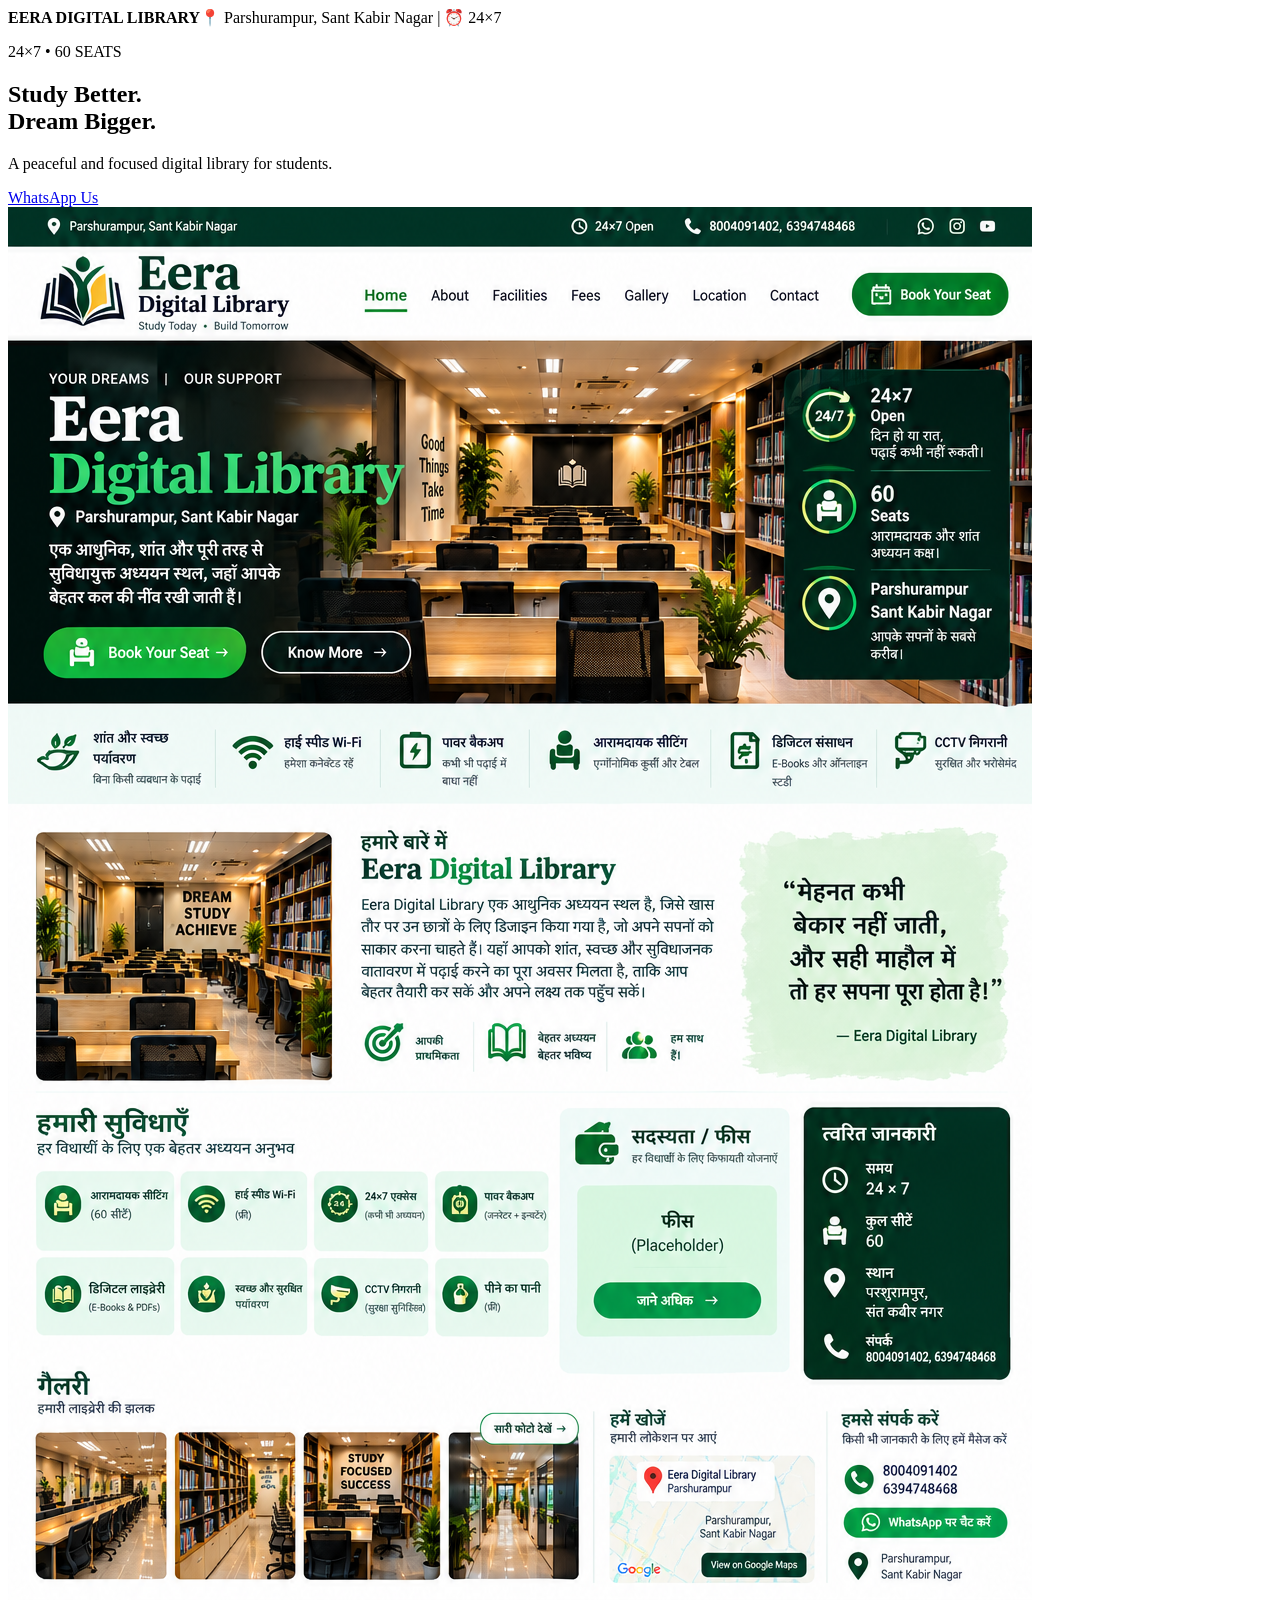
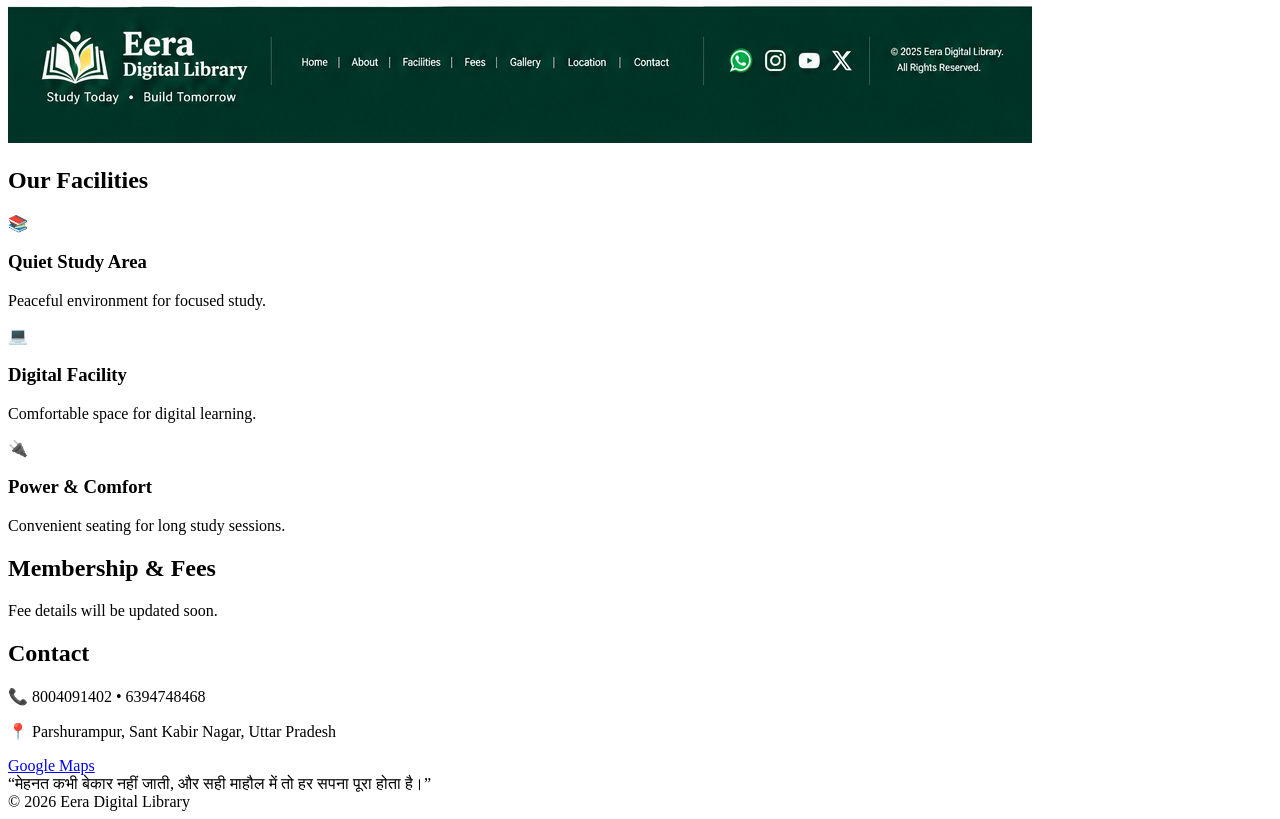
==== index.html @ 01be1451 "Rename index-1.html to index.html" ====
<!doctype html><html><head><meta charset="utf-8"><meta name="viewport" content="width=device-width,initial-scale=1"><title>Eera Digital Library</title><link rel="stylesheet" href="style.css"></head><body><header><b>EERA DIGITAL LIBRARY</b><span>📍 Parshurampur, Sant Kabir Nagar | ⏰ 24×7</span></header><main><section class="hero"><div><p>24×7 • 60 SEATS</p><h1>Study Better.<br>Dream Bigger.</h1><p>A peaceful and focused digital library for students.</p><a href="https://wa.me/918004091402" class="btn">WhatsApp Us</a></div><img src="library.jpg" alt="Eera Digital Library"></section><section><h2>Our Facilities</h2><div class="cards"><article>📚<h3>Quiet Study Area</h3><p>Peaceful environment for focused study.</p></article><article>💻<h3>Digital Facility</h3><p>Comfortable space for digital learning.</p></article><article>🔌<h3>Power & Comfort</h3><p>Convenient seating for long study sessions.</p></article></div></section><section><h2>Membership & Fees</h2><p class="center">Fee details will be updated soon.</p></section><section><h2>Contact</h2><p class="center">📞 8004091402 • 6394748468</p><p class="center">📍 Parshurampur, Sant Kabir Nagar, Uttar Pradesh</p><a href="https://www.google.com/maps/search/?api=1&query=Eera+Digital+Library+Parshurampur+Sant+Kabir+Nagar" class="btn">Google Maps</a></section></main><footer>“मेहनत कभी बेकार नहीं जाती, और सही माहौल में तो हर सपना पूरा होता है।”<br>© 2026 Eera Digital Library</footer></body></html>
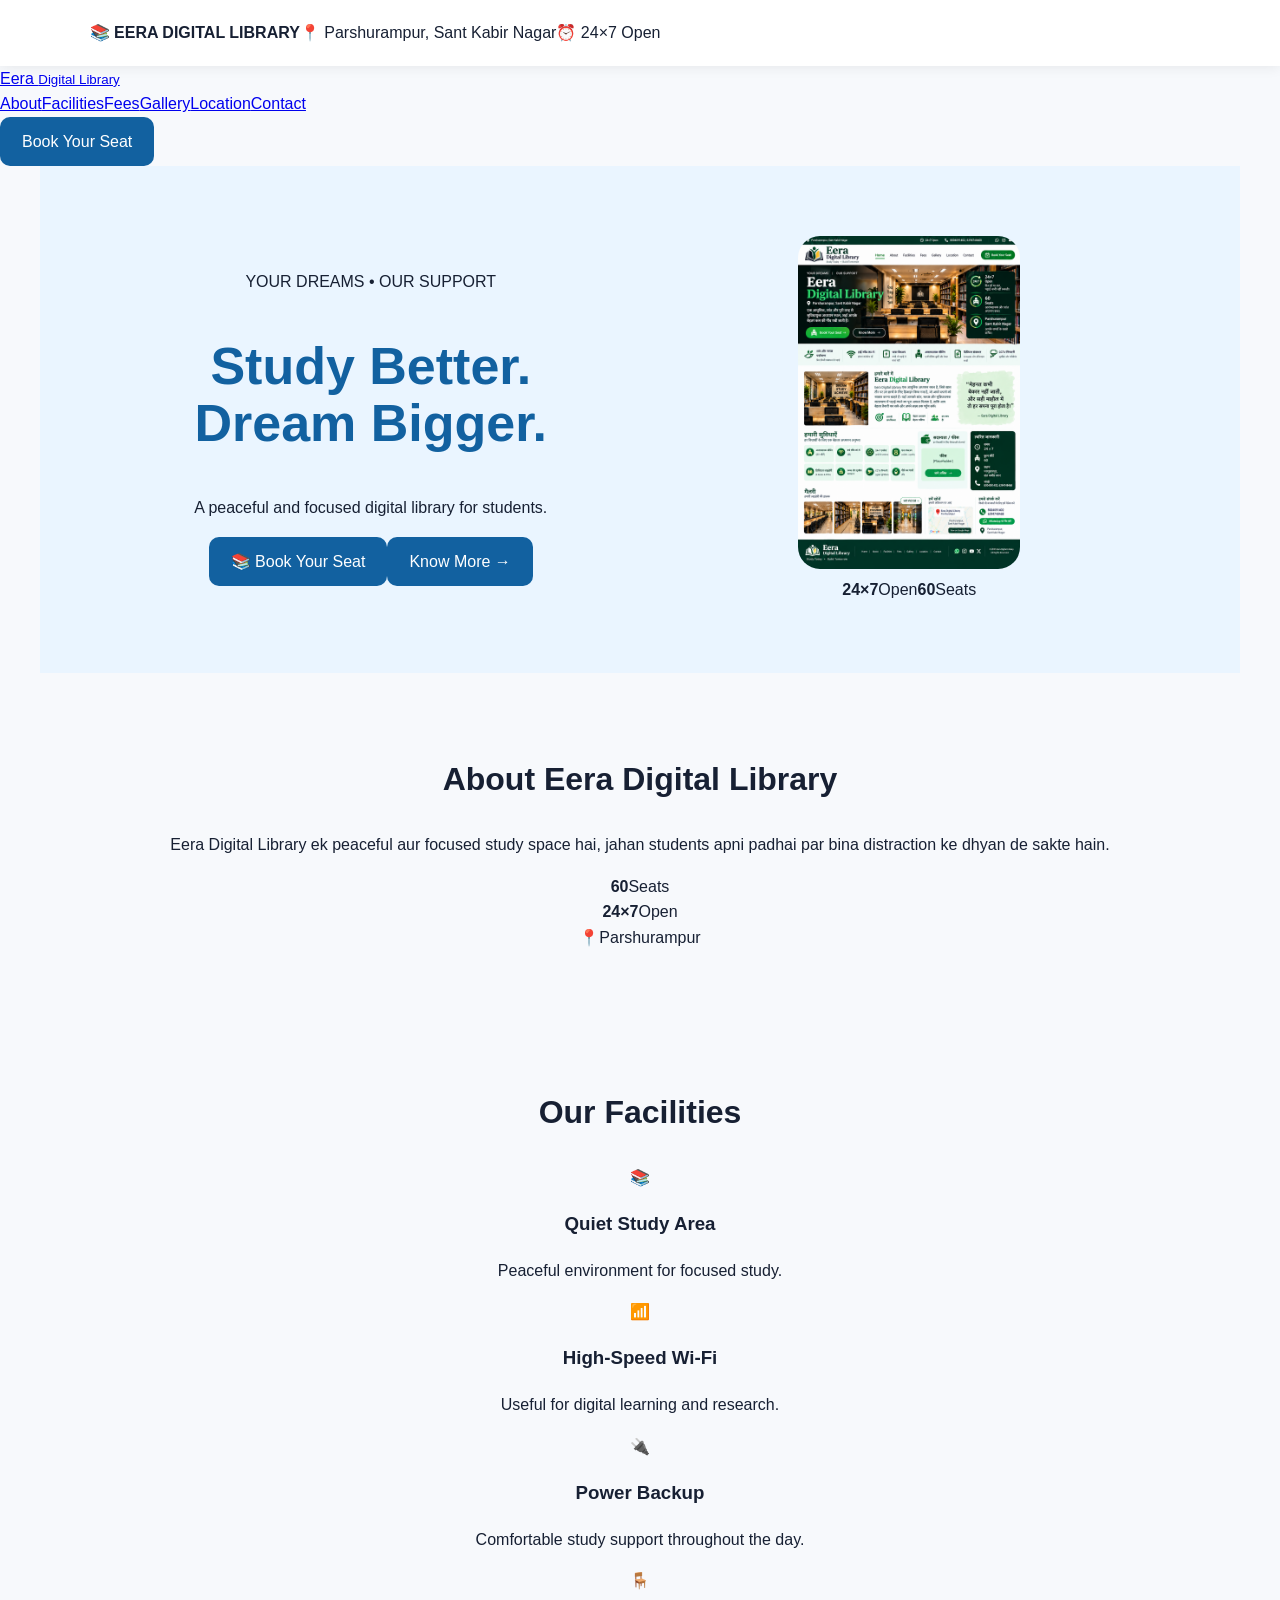
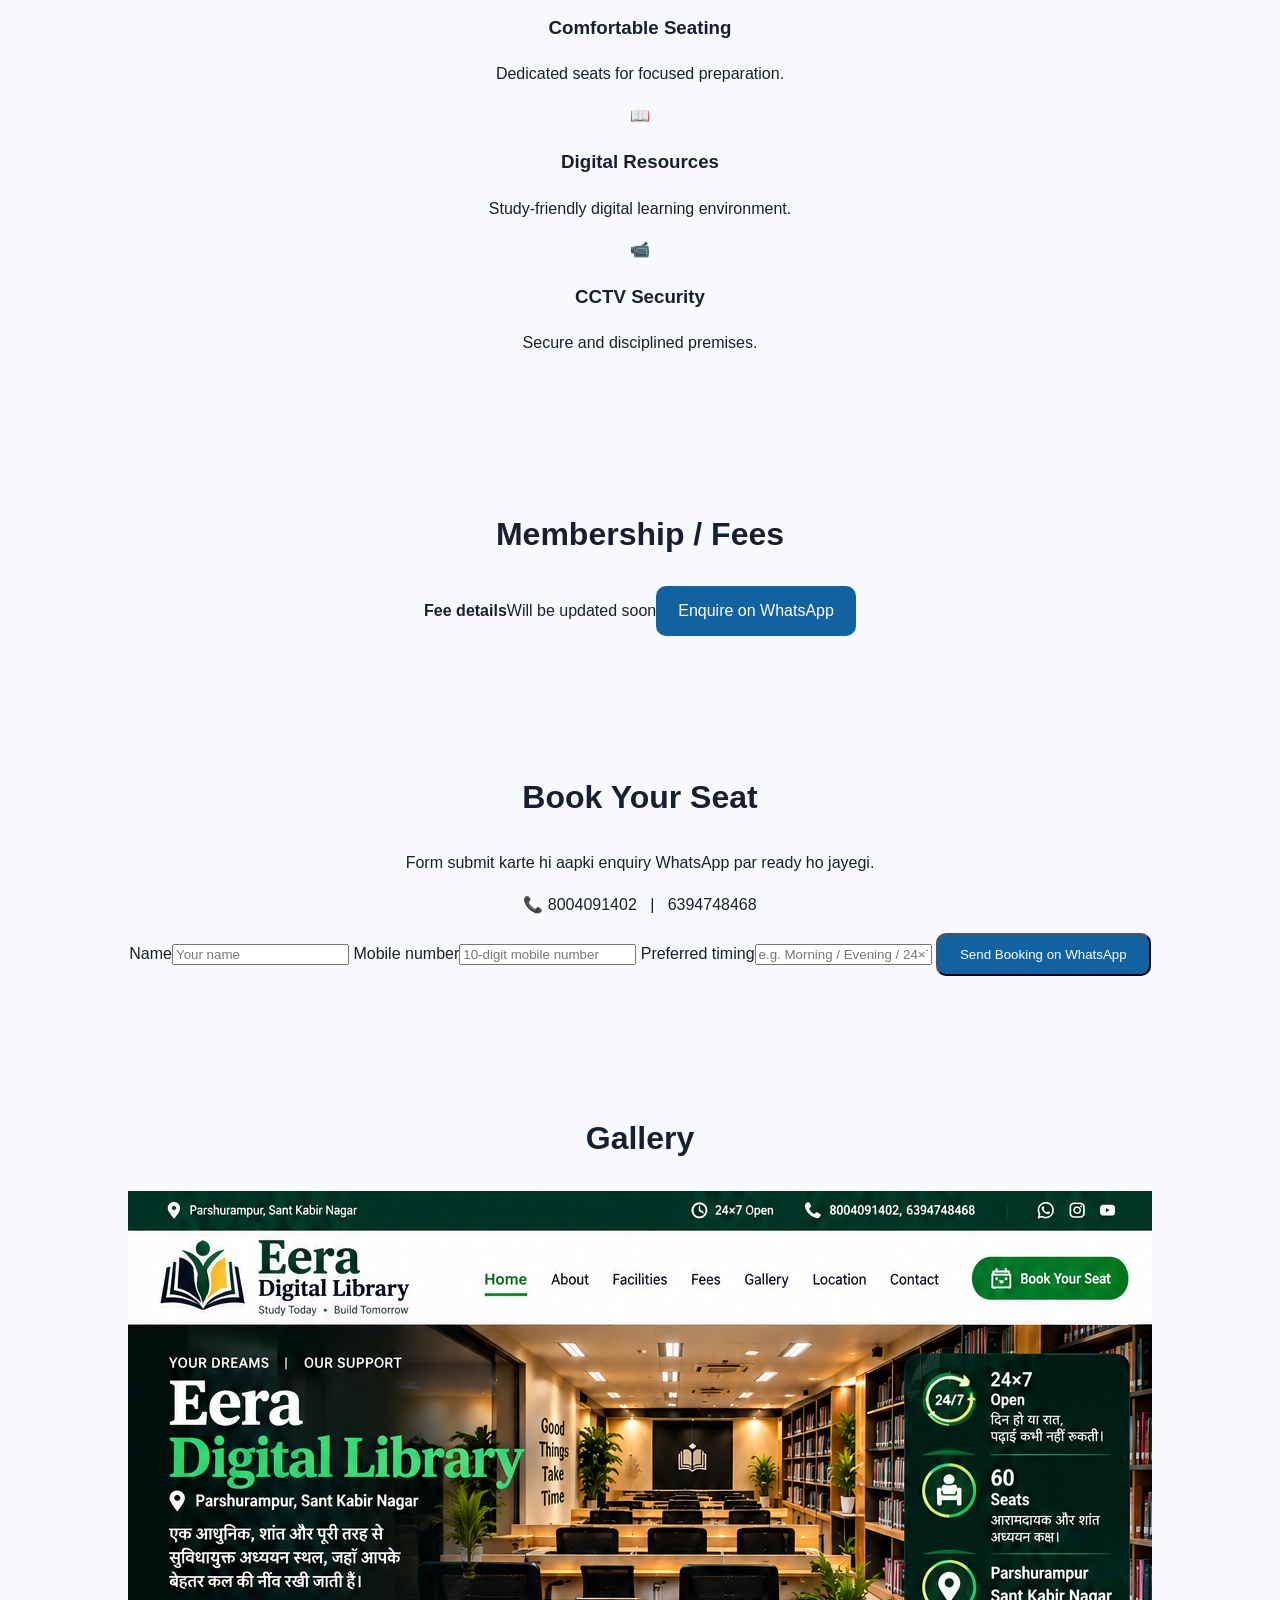
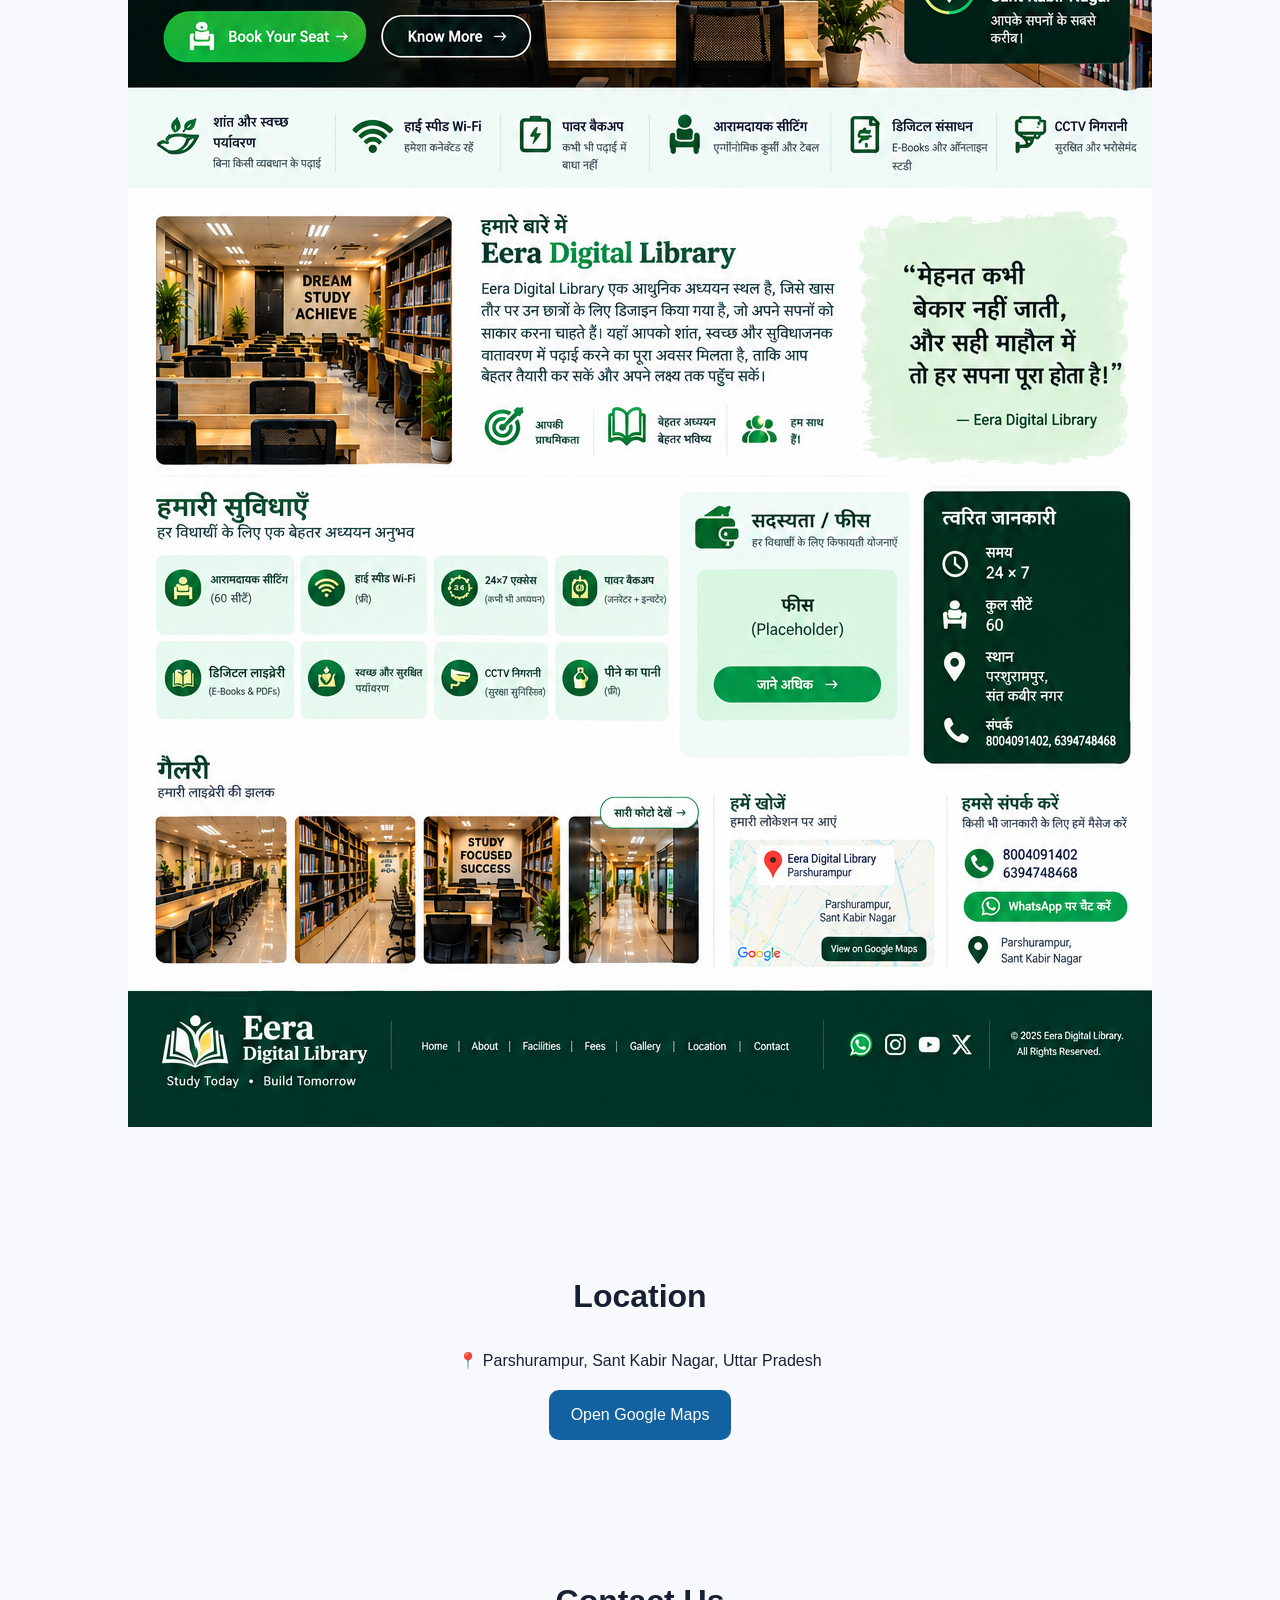
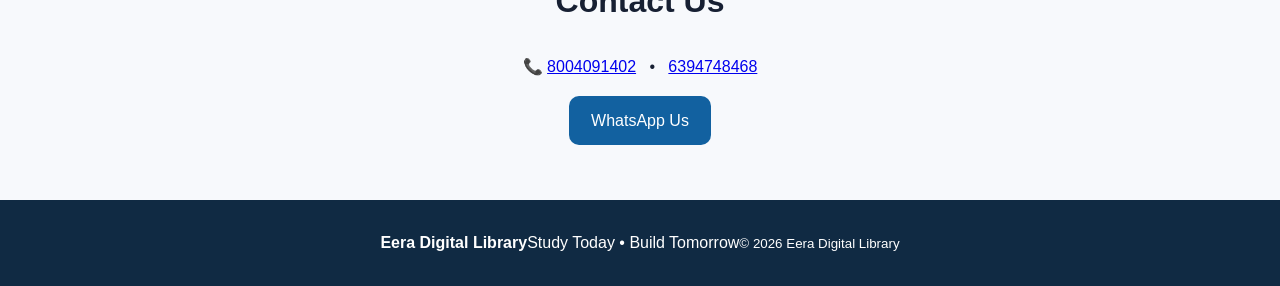
==== commit c5c1536c: "Revamp index.html with new layout and features" ====
--- a/index.html
+++ b/index.html
@@ -1 +1,62 @@
-<!doctype html><html><head><meta charset="utf-8"><meta name="viewport" content="width=device-width,initial-scale=1"><title>Eera Digital Library</title><link rel="stylesheet" href="style.css"></head><body><header><b>EERA DIGITAL LIBRARY</b><span>📍 Parshurampur, Sant Kabir Nagar | ⏰ 24×7</span></header><main><section class="hero"><div><p>24×7 • 60 SEATS</p><h1>Study Better.<br>Dream Bigger.</h1><p>A peaceful and focused digital library for students.</p><a href="https://wa.me/918004091402" class="btn">WhatsApp Us</a></div><img src="library.jpg" alt="Eera Digital Library"></section><section><h2>Our Facilities</h2><div class="cards"><article>📚<h3>Quiet Study Area</h3><p>Peaceful environment for focused study.</p></article><article>💻<h3>Digital Facility</h3><p>Comfortable space for digital learning.</p></article><article>🔌<h3>Power & Comfort</h3><p>Convenient seating for long study sessions.</p></article></div></section><section><h2>Membership & Fees</h2><p class="center">Fee details will be updated soon.</p></section><section><h2>Contact</h2><p class="center">📞 8004091402 • 6394748468</p><p class="center">📍 Parshurampur, Sant Kabir Nagar, Uttar Pradesh</p><a href="https://www.google.com/maps/search/?api=1&query=Eera+Digital+Library+Parshurampur+Sant+Kabir+Nagar" class="btn">Google Maps</a></section></main><footer>“मेहनत कभी बेकार नहीं जाती, और सही माहौल में तो हर सपना पूरा होता है।”<br>© 2026 Eera Digital Library</footer></body></html>
+<!doctype html>
+<html lang="hi">
+<head>
+<meta charset="utf-8">
+<meta name="viewport" content="width=device-width,initial-scale=1">
+<title>Eera Digital Library | Parshurampur</title>
+<link rel="stylesheet" href="style.css">
+</head>
+<body>
+<header class="top"><div class="wrap"><strong>📚 EERA DIGITAL LIBRARY</strong><span>📍 Parshurampur, Sant Kabir Nagar</span><span>⏰ 24×7 Open</span></div></header>
+
+<nav class="nav"><div class="wrap"><a class="brand" href="#home">Eera <small>Digital Library</small></a><div class="links"><a href="#about">About</a><a href="#facilities">Facilities</a><a href="#fees">Fees</a><a href="#gallery">Gallery</a><a href="#location">Location</a><a href="#contact">Contact</a></div><a class="btn small" href="#booking">Book Your Seat</a></div></nav>
+
+<main id="home">
+<section class="hero wrap">
+<div class="heroText"><p class="eyebrow">YOUR DREAMS • OUR SUPPORT</p><h1>Study Better.<br><span>Dream Bigger.</span></h1><p>A peaceful and focused digital library for students.</p>
+<div class="actions"><a class="btn" href="#booking">📚 Book Your Seat</a><a class="btn outline" href="#about">Know More →</a></div></div>
+<div class="heroCard"><img src="library.jpg" alt="Eera Digital Library"><div class="stats"><b>24×7</b><span>Open</span><b>60</b><span>Seats</span></div></div>
+</section>
+
+<section id="about" class="section wrap"><h2>About Eera Digital Library</h2><p>Eera Digital Library ek peaceful aur focused study space hai, jahan students apni padhai par bina distraction ke dhyan de sakte hain.</p><div class="statsRow"><div><b>60</b><span>Seats</span></div><div><b>24×7</b><span>Open</span></div><div><b>📍</b><span>Parshurampur</span></div></div></section>
+
+<section id="facilities" class="section soft"><div class="wrap"><h2>Our Facilities</h2><div class="grid">
+<article>📚<h3>Quiet Study Area</h3><p>Peaceful environment for focused study.</p></article>
+<article>📶<h3>High-Speed Wi-Fi</h3><p>Useful for digital learning and research.</p></article>
+<article>🔌<h3>Power Backup</h3><p>Comfortable study support throughout the day.</p></article>
+<article>🪑<h3>Comfortable Seating</h3><p>Dedicated seats for focused preparation.</p></article>
+<article>📖<h3>Digital Resources</h3><p>Study-friendly digital learning environment.</p></article>
+<article>📹<h3>CCTV Security</h3><p>Secure and disciplined premises.</p></article>
+</div></div></section>
+
+<section id="fees" class="section wrap"><h2>Membership / Fees</h2><div class="fee"><b>Fee details</b><span>Will be updated soon</span><a class="btn" href="#booking">Enquire on WhatsApp</a></div></section>
+
+<section id="booking" class="section soft"><div class="wrap booking"><div><h2>Book Your Seat</h2><p>Form submit karte hi aapki enquiry WhatsApp par ready ho jayegi.</p><p>📞 8004091402 &nbsp; | &nbsp; 6394748468</p></div>
+<form id="bookingForm">
+<label>Name<input id="name" required placeholder="Your name"></label>
+<label>Mobile number<input id="mobile" required inputmode="tel" placeholder="10-digit mobile number"></label>
+<label>Preferred timing<input id="timing" placeholder="e.g. Morning / Evening / 24×7"></label>
+<button class="btn" type="submit">Send Booking on WhatsApp</button>
+</form></div></section>
+
+<section id="gallery" class="section wrap"><h2>Gallery</h2><div class="gallery"><img src="library.jpg" alt="Library interior"></div></section>
+
+<section id="location" class="section wrap"><h2>Location</h2><p>📍 Parshurampur, Sant Kabir Nagar, Uttar Pradesh</p><a class="btn outline" target="_blank" href="https://www.google.com/maps/search/?api=1&query=Eera+Digital+Library+Parshurampur+Sant+Kabir+Nagar">Open Google Maps</a></section>
+
+<section id="contact" class="section contact"><div class="wrap"><h2>Contact Us</h2><p>📞 <a href="tel:8004091402">8004091402</a> &nbsp; • &nbsp; <a href="tel:6394748468">6394748468</a></p><a class="btn" target="_blank" href="https://wa.me/918004091402">WhatsApp Us</a></div></section>
+</main>
+
+<footer><div class="wrap"><strong>Eera Digital Library</strong><span>Study Today • Build Tomorrow</span><small>© 2026 Eera Digital Library</small></div></footer>
+
+<script>
+document.getElementById('bookingForm').addEventListener('submit',function(e){
+ e.preventDefault();
+ const name=document.getElementById('name').value.trim();
+ const mobile=document.getElementById('mobile').value.trim();
+ const timing=document.getElementById('timing').value.trim() || 'Not specified';
+ const msg=`Hello Eera Digital Library,%0A%0ASeat Booking Enquiry:%0AName: ${encodeURIComponent(name)}%0AMobile: ${encodeURIComponent(mobile)}%0APreferred timing: ${encodeURIComponent(timing)}%0A%0APlease share admission details.`;
+ window.open('https://wa.me/918004091402?text='+msg,'_blank');
+});
+</script>
+</body>
+</html>
--- a/style.css
+++ b/style.css
@@ -0,0 +1 @@
+*{box-sizing:border-box}body{margin:0;font-family:Arial,sans-serif;color:#172033;background:#f7f9fc;line-height:1.6}header{padding:20px 7%;background:#fff;display:flex;justify-content:space-between;gap:20px;box-shadow:0 2px 12px #0001}header b{color:#1261a0}main{max-width:1200px;margin:auto}.hero{display:flex;align-items:center;gap:45px;padding:70px 7%;background:#eaf5ff}.hero>div{flex:1}.hero img{width:45%;border-radius:22px}.hero h1{font-size:52px;line-height:1.1;color:#1261a0}.btn{display:inline-block;background:#1261a0;color:#fff;padding:12px 22px;border-radius:10px;text-decoration:none}section{padding:55px 7%;text-align:center}h2{font-size:32px}.cards{display:grid;grid-template-columns:repeat(3,1fr);gap:20px}.cards article{background:#fff;padding:25px;border-radius:18px;box-shadow:0 8px 25px #0001}.center{text-align:center}footer{padding:30px;text-align:center;background:#102a43;color:#fff}@media(max-width:700px){header{flex-direction:column}.hero{flex-direction:column}.hero img{width:100%}.hero h1{font-size:40px}.cards{grid-template-columns:1fr}}
